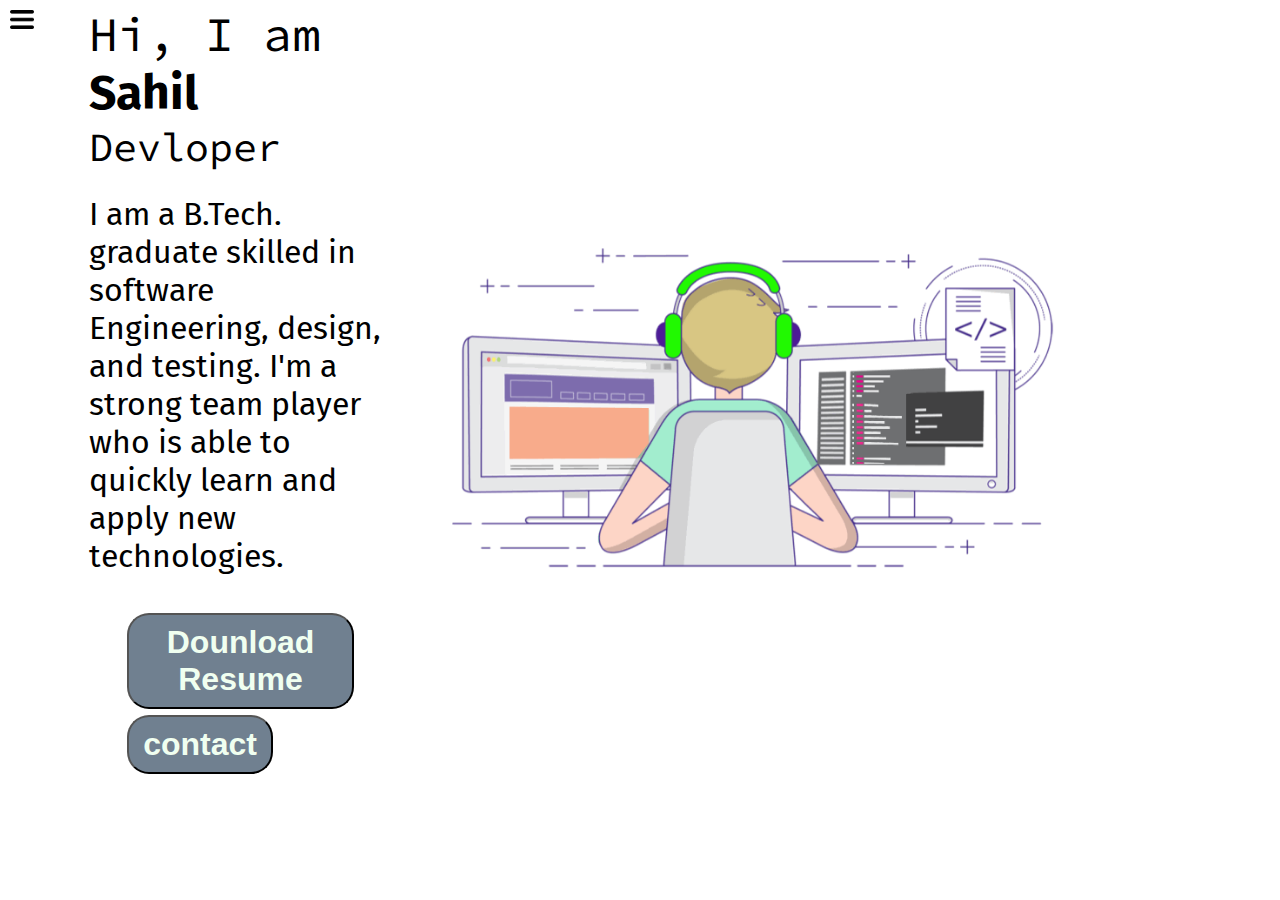
==== index.html @ 2e8e160f "Portfolio" ====
<!DOCTYPE html>
<html lang="en">
<head>
    <meta charset="UTF-8">
    <meta http-equiv="X-UA-Compatible" content="IE=edge">
    <meta name="viewport" content="width=device-width, initial-scale=1.0">
    <title>Sahil - Programmer, Web Developer.</title>
    <link rel="stylesheet" href="Styles.css"
</head>
<body>
    <div class="container">

        <div class="sidebar sidebarGo">
        <nav>
            <ul>
                <li><a href="/">Home</a></li>
                <li><a href="/intro.html">My Intro</a></li>
                <li><a href="/blog.html">Blog</a></li>
                <li><a href="/contact.html">Contact</a></li>
            </ul>
        </nav>
        </div>
        <div class="main">
            <div class="hamBurger">
                <img class ="ham"src="ham.png" alt="ham" width="24px">
                <img class ="cross"src="cross.png" alt="cross" width="24px">
            </div>
            <div class="infoContainer">
                <div class="devInfo">
                    <div class="hello">Hi, I am </div>
                    <div class="name">Sahil</div>
                    <div class="about">Devloper</div>
                    <div class="moreabout">I am a B.Tech. graduate skilled in software
                        Engineering, design, and testing. I'm a
                        strong team player who is able to quickly
                        learn and apply new technologies.
                    </div>

                    <div class="buttons">
                      <a href="resume.pdf" target="_blank"><button class="btn">Dounload Resume</button></a>
                      <a href="contact.html"><button class="btn">contact</button>  </a>  
                      


                    </div>
                </div>
                <div class="devPic"><img src="devGif.gif" alt="Sahil"></div>

            </div>
        </div>

    </div>
    <script src="script.js"></script>
    
</body>
</html>
---- Styles.css ----
@import url('https://fonts.googleapis.com/css2?family=Fira+Sans&display=swap');

@import url('https://fonts.googleapis.com/css2?family=Source+Code+Pro:wght@200;300&display=swap');

*{
    margin: 0;
    padding: 0;
}
.sidebar{
    position: absolute;
 background-color: rgb(216, 209, 209);
    /* width: 434px; */
    font-family: 'Fira Sans', sans-serif;
    height: 100vh;
    transition: transform 0.3s ease-in;
}
.sidebar nav{
padding: 45px;
}

.sidebar nav li{
    list-style: none;
    font-size: 25px;
    padding: 33px 0;
}


.sidebar nav li a{
    text-decoration: none;
    color: black;
}
.main{
    width: 90vw;
    
}
.container{
    display: flex;
}
.infoContainer{
    height: 58vh;
    width: 80vw;
    margin:147px auto;
    display: flex;
    justify-content: space-around;
    
}
.devInfo{
    
    margin-left: 25px;
    display: flex;
    justify-content: center;
    flex-direction: column;
    font-family: 'Source Code Pro', monospace;
    font-size: 16px;
}
.hello{
font-size: 3em;

}
.name{
font-size: 3em;
font-weight: bold;
font-family: 'Fira Sans', sans-serif;
}
.about{
font-size: 2.5em;
}
.moreabout{
    font-size: 2em;
    margin-top: 23px;
    font-family: 'Fira Sans', sans-serif;

}
.buttons{
    margin: 2.2em;
    font-size: 16px;
}
.btn{
padding: 9px 14px;
border-radius: 22px;
color: honeydew;
background-color:slategrey;
font-weight: bold;
font-size: 2em;
margin: 3px 3px;
cursor: pointer;
}
.btn-sm{
    font-size:10px;
    padding: 7px 13px;
    margin: 10px 0;
}
.btn:hover{
background-color: white;
color:slategrey ;
}
.devPic img{
    height: 58vh;
}

.contactform{
    padding-top: 50px;
    padding-left: 34px;
    font-family: 'Fira Sans', sans-serif;
    margin: 30px 88px;
}
.contactform form{
    
    margin: 0px 88px;
}
.contactform h1{
    /* font-family: 'Source Code Pro', monospace; */
    font-family: 'Fira Sans', sans-serif;
    font-weight: bold;
     margin: 0 20px;
}
.contactform form div{
    padding: 10px 0;
    display: flex;
    flex-direction: column;
}
.contactform form div input{
    /* width: 26vw; */
    border-radius: 5px;
    margin: 6px 0 0 0;
    padding: 3px;
}

#emailHelp{
    font-size: 11px;
    color:midnightblue;
    padding: 3px 0 0 0;
    margin: 0 5px;
}
#form-check{
    
    flex-direction: row;
}
#form-check input{
     width: 24px;
     margin: 3px 0;
}
.blogItem{
    margin: 20px;
    font-family: 'Fira Sans', sans-serif;
}
.blogContainer{
    margin: 40px 88px;
}

h1{
    font-family: 'Fira Sans', sans-serif;
     margin: 23px;
}
 p{
    font-family: 'Source Code Pro', monospace;

}
.introContainer{
    height: 58vh;
    width: 80vw;
    margin:50px 88px;
    display: flex;
    justify-content: space-around;
    

}
.intro h2{
    font-family: 'Fira Sans', sans-serif;
    margin: 20px;

}
.intro P{
    font-family: 'Source Code Pro', monospace;
    margin: 20px 12px 5px 12px;
}
.skillContainer{
    padding: 10px;
}

.skillItem{
    display: flex;
    align-items: center;
    font-family: 'Source Code Pro', monospace;
    font-weight: 900;
    margin-top: 10px;
}
.sidebarGo{
    transform: translate(-443px,0px);
    position: absolute;
}
.hamBurger{
position: absolute;
cursor: pointer;
top: 10px;
left: 10px;
}

.cross{
    margin-left: 135px;
}
@media (max-width: 1000px) {
*{

}
.buttons{
    font-size: 6px;
}
.devPic{
    display: none;
}
.devInfo{
    font-size: 10px;
}
/* .sidebar{
    transform: translate(-443px,0px);
    position: absolute;
}
     */
     .introContainer, .blogContainer, .contactform{  
        margin: 50px 10px;
     }      
}
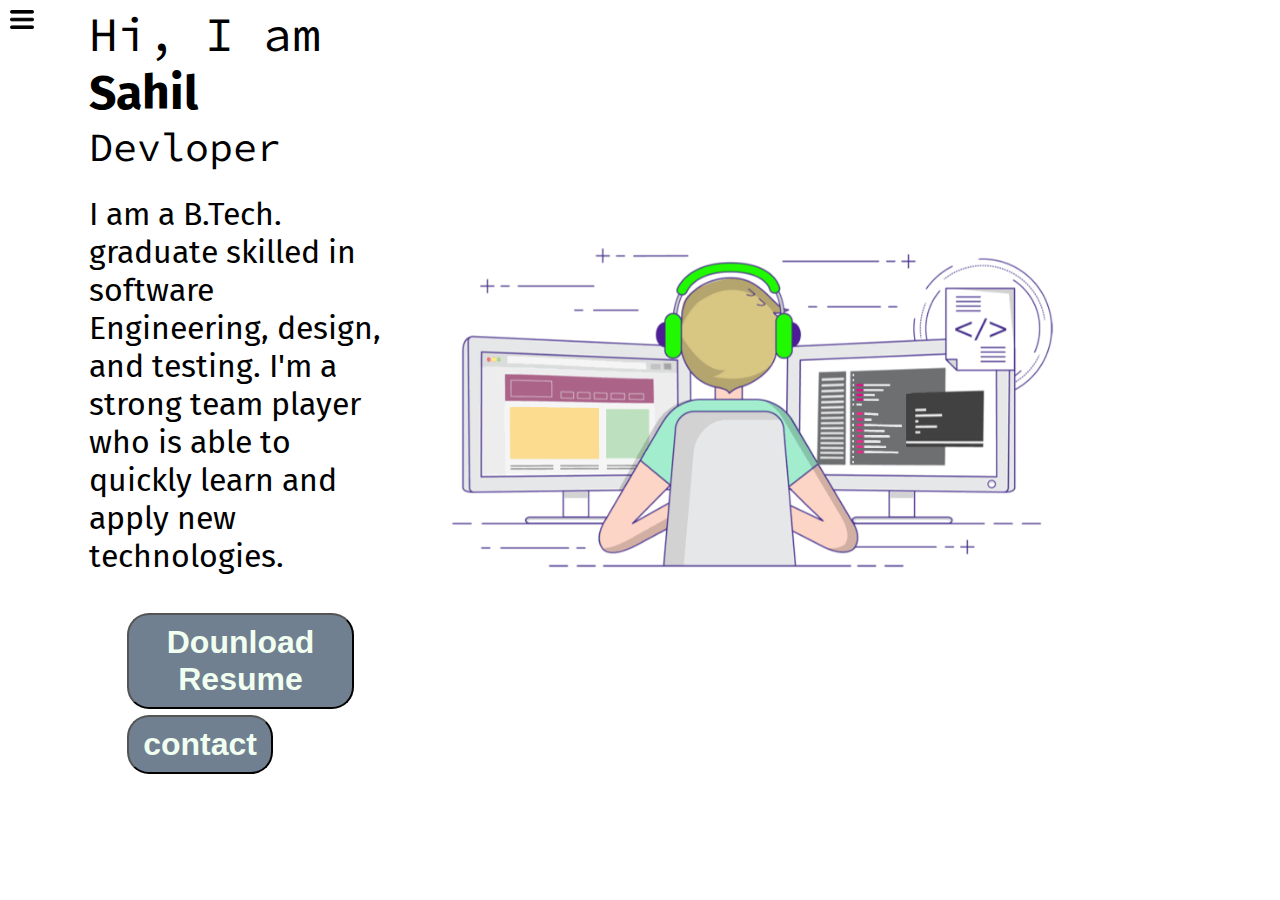
==== commit b4e7ec49: "com" ====
--- a/index.html
+++ b/index.html
@@ -13,10 +13,10 @@
         <div class="sidebar sidebarGo">
         <nav>
             <ul>
-                <li><a href="/">Home</a></li>
-                <li><a href="/intro.html">My Intro</a></li>
-                <li><a href="/blog.html">Blog</a></li>
-                <li><a href="/contact.html">Contact</a></li>
+                <li><a href="./">Home</a></li>
+                <li><a href="./intro.html">My Intro</a></li>
+                <li><a href="./blog.html">Blog</a></li>
+                <li><a href="./contact.html">Contact</a></li>
             </ul>
         </nav>
         </div>
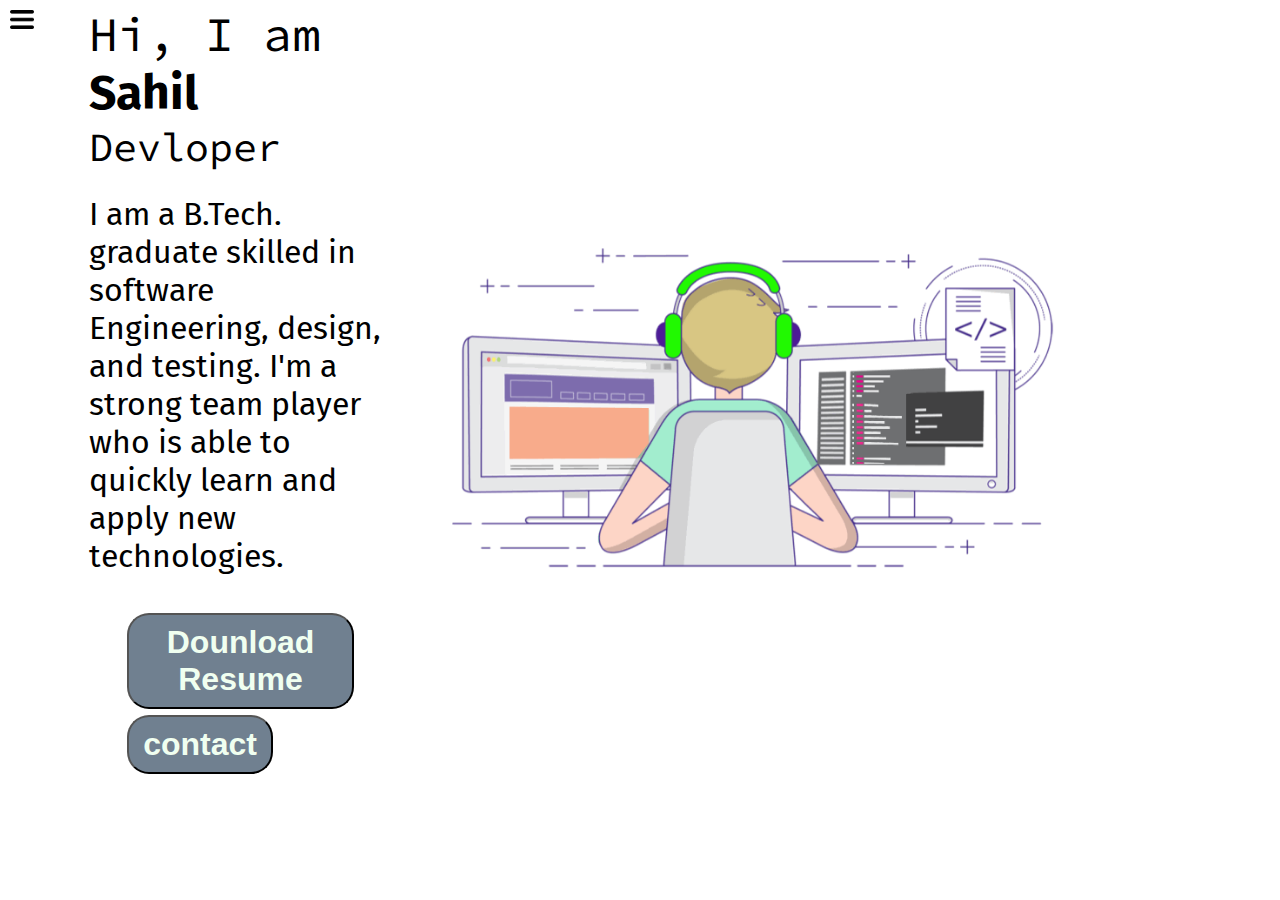
==== commit 00afa900: "me" ====
--- a/index.html
+++ b/index.html
@@ -37,20 +37,20 @@
                     </div>
 
                     <div class="buttons">
-                      <a href="resume.pdf" target="_blank"><button class="btn">Dounload Resume</button></a>
-                      <a href="contact.html"><button class="btn">contact</button>  </a>  
+                      <a href="./resume.pdf" target="_blank"><button class="btn">Dounload Resume</button></a>
+                      <a href="./contact.html"><button class="btn">contact</button>  </a>  
                       
 
 
                     </div>
                 </div>
-                <div class="devPic"><img src="devGif.gif" alt="Sahil"></div>
+                <div class="devPic"><img src="./devGif.gif" alt="Sahil"></div>
 
             </div>
         </div>
 
     </div>
-    <script src="script.js"></script>
+    <script src="./script.js"></script>
     
 </body>
 </html>